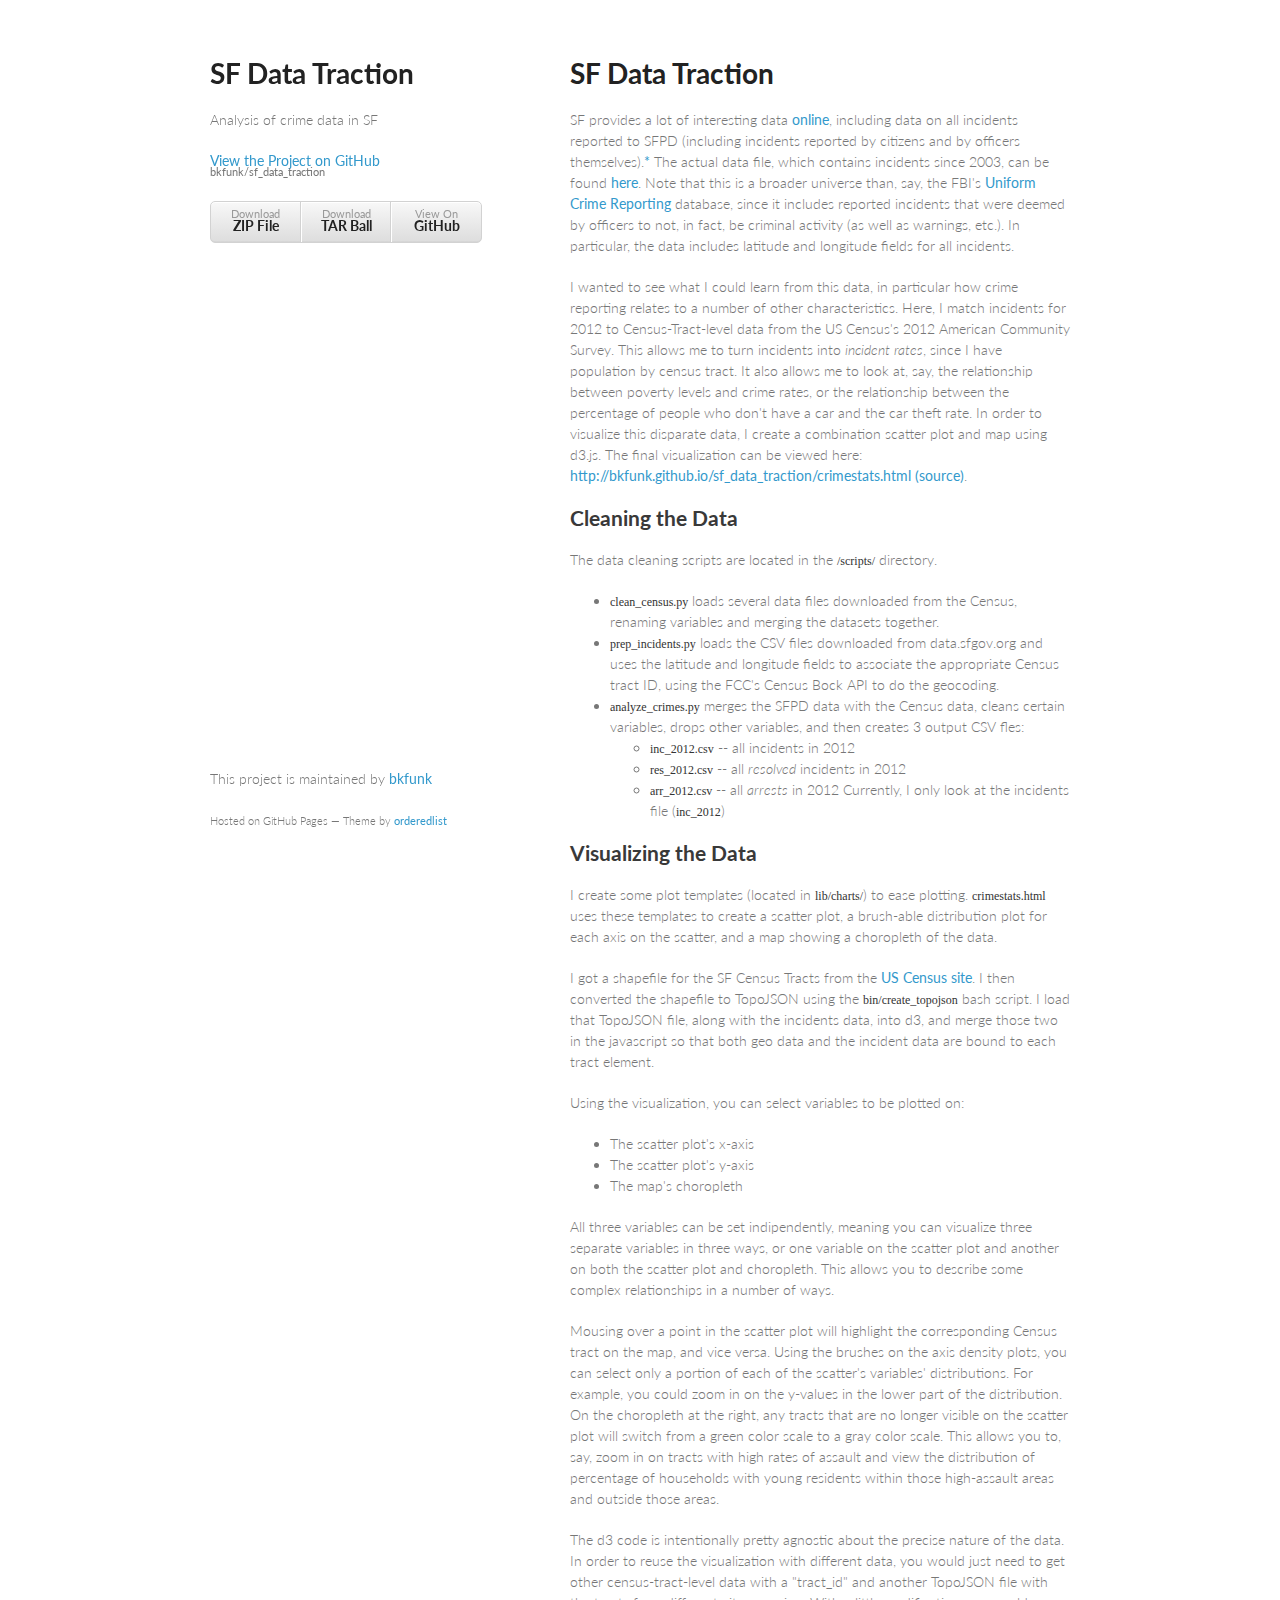
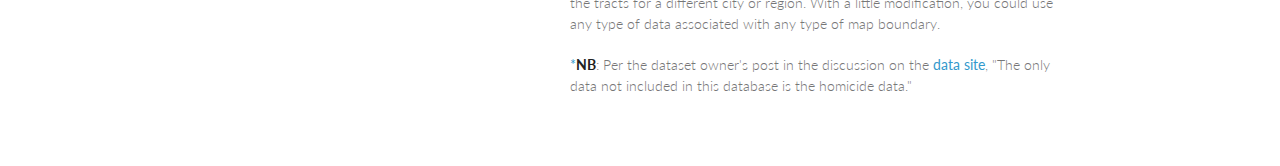
==== index.html @ 77923464 "Create gh-pages branch via GitHub" ====
<!doctype html>
<html>
  <head>
    <meta charset="utf-8">
    <meta http-equiv="X-UA-Compatible" content="chrome=1">
    <title>SF Data Traction by bkfunk</title>

    <link rel="stylesheet" href="stylesheets/styles.css">
    <link rel="stylesheet" href="stylesheets/pygment_trac.css">
    <meta name="viewport" content="width=device-width, initial-scale=1, user-scalable=no">
    <!--[if lt IE 9]>
    <script src="//html5shiv.googlecode.com/svn/trunk/html5.js"></script>
    <![endif]-->
  </head>
  <body>
    <div class="wrapper">
      <header>
        <h1>SF Data Traction</h1>
        <p>Analysis of crime data in SF</p>

        <p class="view"><a href="https://github.com/bkfunk/sf_data_traction">View the Project on GitHub <small>bkfunk/sf_data_traction</small></a></p>


        <ul>
          <li><a href="https://github.com/bkfunk/sf_data_traction/zipball/master">Download <strong>ZIP File</strong></a></li>
          <li><a href="https://github.com/bkfunk/sf_data_traction/tarball/master">Download <strong>TAR Ball</strong></a></li>
          <li><a href="https://github.com/bkfunk/sf_data_traction">View On <strong>GitHub</strong></a></li>
        </ul>
      </header>
      <section>
        <h1>
<a name="sf-data-traction" class="anchor" href="#sf-data-traction"><span class="octicon octicon-link"></span></a>SF Data Traction</h1>

<p>SF provides a lot of interesting data <a href="https://data.sfgov.org/">online</a>, including data on all incidents reported to SFPD (including incidents reported by citizens and by officers themselves).<a href="#note1">*</a> The actual data file, which contains incidents since 2003, can be found <a href="http://apps.sfgov.org/datafiles/view.php?file=Police/sfpd_incident_all_csv.zip">here</a>. Note that this is a broader universe than, say, the FBI's <a href="http://www.fbi.gov/about-us/cjis/ucr/ucr">Uniform Crime Reporting</a> database, since it includes reported incidents that were deemed by officers to not, in fact, be criminal activity (as well as warnings, etc.). In particular, the data includes latitude and longitude fields for all incidents.</p>

<p>I wanted to see what I could learn from this data, in particular how crime reporting relates to a number of other characteristics. Here, I match incidents for 2012 to Census-Tract-level data from the US Census's 2012 American Community Survey. This allows me to turn incidents into <em>incident rates</em>, since I have population by census tract. It also allows me to look at, say, the relationship between poverty levels and crime rates, or the relationship between the percentage of people who don't have a car and the car theft rate. In order to visualize this disparate data, I create a combination scatter plot and map using d3.js. The final visualization can be viewed here: <a href="http://bkfunk.github.io/sf_data_traction/crimestats.html">http://bkfunk.github.io/sf_data_traction/crimestats.html</a> <a href="https://github.com/bkfunk/sf_data_traction/blob/master/crimestats.html">(source)</a>.</p>

<h2>
<a name="cleaning-the-data" class="anchor" href="#cleaning-the-data"><span class="octicon octicon-link"></span></a>Cleaning the Data</h2>

<p>The data cleaning scripts are located in the <a href="https://github.com/bkfunk/sf_data_traction/tree/master/scripts"><code>/scripts/</code></a> directory.</p>

<ul>
<li>
<code>clean_census.py</code> loads several data files downloaded from the Census, renaming variables and merging the datasets together.</li>
<li>
<code>prep_incidents.py</code> loads the CSV files downloaded from data.sfgov.org and uses the latitude and longitude fields to associate the appropriate Census tract ID, using the FCC's Census Bock API to do the geocoding.</li>
<li>
<code>analyze_crimes.py</code> merges the SFPD data with the Census data, cleans certain variables, drops other variables, and then creates 3 output CSV fles:

<ul>
<li>
<code>inc_2012.csv</code> -- all incidents in 2012</li>
<li>
<code>res_2012.csv</code> -- all <em>resolved</em> incidents in 2012</li>
<li>
<code>arr_2012.csv</code> -- all <em>arrests</em> in 2012
Currently, I only look at the incidents file (<code>inc_2012</code>)</li>
</ul>
</li>
</ul><h2>
<a name="visualizing-the-data" class="anchor" href="#visualizing-the-data"><span class="octicon octicon-link"></span></a>Visualizing the Data</h2>

<p>I create some plot templates (located in <a href="https://github.com/bkfunk/sf_data_traction/tree/master/lib/charts"><code>lib/charts/</code></a>) to ease plotting. <code>crimestats.html</code> uses these templates to create a scatter plot, a brush-able distribution plot for each axis on the scatter, and a map showing a choropleth of the data.</p>

<p>I got a shapefile for the SF Census Tracts from the <a href="http://www2.census.gov/geo/tiger/GENZ2010/gz_2010_06_140_00_500k.zip">US Census site</a>. I then converted the shapefile to TopoJSON using the <code>bin/create_topojson</code> bash script. I load that TopoJSON file, along with the incidents data, into d3, and merge those two in the javascript so that both geo data and the incident data are bound to each tract element.</p>

<p>Using the visualization, you can select variables to be plotted on:</p>

<ul>
<li>The scatter plot's x-axis</li>
<li>The scatter plot's y-axis</li>
<li>The map's choropleth</li>
</ul><p>All three variables can be set indipendently, meaning you can visualize three separate variables in three ways, or one variable on the scatter plot and another on both the scatter plot and choropleth. This allows you to describe some complex relationships in a number of ways.</p>

<p>Mousing over a point in the scatter plot will highlight the corresponding Census tract on the map, and vice versa. Using the brushes on the axis density plots, you can select only a portion of each of the scatter's variables' distributions. For example, you could zoom in on the y-values in the lower part of the distribution. On the choropleth at the right, any tracts that are no longer visible on the scatter plot will switch from a green color scale to a gray color scale. This allows you to, say, zoom in on tracts with high rates of assault and view the distribution of percentage of households with young residents within those high-assault areas and outside those areas.</p>

<p>The d3 code is intentionally pretty agnostic about the precise nature of the data. In order to reuse the visualization with different data, you would just need to get other census-tract-level data with a "tract_id" and another TopoJSON file with the tracts for a different city or region. With a little modification, you could use any type of data associated with any type of map boundary.</p>

<p><a>*</a><strong>NB</strong>: Per the dataset owner's post in the discussion on the <a href="https://data.sfgov.org/Public-Safety/SFPD-Reported-Incidents-2003-to-Present/dyj4-n68b">data site</a>, "The only data not included in this database is the homicide data."</p>
      </section>
      <footer>
        <p>This project is maintained by <a href="https://github.com/bkfunk">bkfunk</a></p>
        <p><small>Hosted on GitHub Pages &mdash; Theme by <a href="https://github.com/orderedlist">orderedlist</a></small></p>
      </footer>
    </div>
    <script src="javascripts/scale.fix.js"></script>
    
  </body>
</html>
---- stylesheets/styles.css ----
@import url(https://fonts.googleapis.com/css?family=Lato:300italic,700italic,300,700);

body {
  padding:50px;
  font:14px/1.5 Lato, "Helvetica Neue", Helvetica, Arial, sans-serif;
  color:#777;
  font-weight:300;
}

h1, h2, h3, h4, h5, h6 {
  color:#222;
  margin:0 0 20px;
}

p, ul, ol, table, pre, dl {
  margin:0 0 20px;
}

h1, h2, h3 {
  line-height:1.1;
}

h1 {
  font-size:28px;
}

h2 {
  color:#393939;
}

h3, h4, h5, h6 {
  color:#494949;
}

a {
  color:#39c;
  font-weight:400;
  text-decoration:none;
}

a small {
  font-size:11px;
  color:#777;
  margin-top:-0.6em;
  display:block;
}

.wrapper {
  width:860px;
  margin:0 auto;
}

blockquote {
  border-left:1px solid #e5e5e5;
  margin:0;
  padding:0 0 0 20px;
  font-style:italic;
}

code, pre {
  font-family:Monaco, Bitstream Vera Sans Mono, Lucida Console, Terminal;
  color:#333;
  font-size:12px;
}

pre {
  padding:8px 15px;
  background: #f8f8f8;  
  border-radius:5px;
  border:1px solid #e5e5e5;
  overflow-x: auto;
}

table {
  width:100%;
  border-collapse:collapse;
}

th, td {
  text-align:left;
  padding:5px 10px;
  border-bottom:1px solid #e5e5e5;
}

dt {
  color:#444;
  font-weight:700;
}

th {
  color:#444;
}

img {
  max-width:100%;
}

header {
  width:270px;
  float:left;
  position:fixed;
}

header ul {
  list-style:none;
  height:40px;
  
  padding:0;
  
  background: #eee;
  background: -moz-linear-gradient(top, #f8f8f8 0%, #dddddd 100%);
  background: -webkit-gradient(linear, left top, left bottom, color-stop(0%,#f8f8f8), color-stop(100%,#dddddd));
  background: -webkit-linear-gradient(top, #f8f8f8 0%,#dddddd 100%);
  background: -o-linear-gradient(top, #f8f8f8 0%,#dddddd 100%);
  background: -ms-linear-gradient(top, #f8f8f8 0%,#dddddd 100%);
  background: linear-gradient(top, #f8f8f8 0%,#dddddd 100%);
  
  border-radius:5px;
  border:1px solid #d2d2d2;
  box-shadow:inset #fff 0 1px 0, inset rgba(0,0,0,0.03) 0 -1px 0;
  width:270px;
}

header li {
  width:89px;
  float:left;
  border-right:1px solid #d2d2d2;
  height:40px;
}

header ul a {
  line-height:1;
  font-size:11px;
  color:#999;
  display:block;
  text-align:center;
  padding-top:6px;
  height:40px;
}

strong {
  color:#222;
  font-weight:700;
}

header ul li + li {
  width:88px;
  border-left:1px solid #fff;
}

header ul li + li + li {
  border-right:none;
  width:89px;
}

header ul a strong {
  font-size:14px;
  display:block;
  color:#222;
}

section {
  width:500px;
  float:right;
  padding-bottom:50px;
}

small {
  font-size:11px;
}

hr {
  border:0;
  background:#e5e5e5;
  height:1px;
  margin:0 0 20px;
}

footer {
  width:270px;
  float:left;
  position:fixed;
  bottom:50px;
}

@media print, screen and (max-width: 960px) {
  
  div.wrapper {
    width:auto;
    margin:0;
  }
  
  header, section, footer {
    float:none;
    position:static;
    width:auto;
  }
  
  header {
    padding-right:320px;
  }
  
  section {
    border:1px solid #e5e5e5;
    border-width:1px 0;
    padding:20px 0;
    margin:0 0 20px;
  }
  
  header a small {
    display:inline;
  }
  
  header ul {
    position:absolute;
    right:50px;
    top:52px;
  }
}

@media print, screen and (max-width: 720px) {
  body {
    word-wrap:break-word;
  }
  
  header {
    padding:0;
  }
  
  header ul, header p.view {
    position:static;
  }
  
  pre, code {
    word-wrap:normal;
  }
}

@media print, screen and (max-width: 480px) {
  body {
    padding:15px;
  }
  
  header ul {
    display:none;
  }
}

@media print {
  body {
    padding:0.4in;
    font-size:12pt;
    color:#444;
  }
}
---- stylesheets/pygment_trac.css ----
.highlight  { background: #ffffff; }
.highlight .c { color: #999988; font-style: italic } /* Comment */
.highlight .err { color: #a61717; background-color: #e3d2d2 } /* Error */
.highlight .k { font-weight: bold } /* Keyword */
.highlight .o { font-weight: bold } /* Operator */
.highlight .cm { color: #999988; font-style: italic } /* Comment.Multiline */
.highlight .cp { color: #999999; font-weight: bold } /* Comment.Preproc */
.highlight .c1 { color: #999988; font-style: italic } /* Comment.Single */
.highlight .cs { color: #999999; font-weight: bold; font-style: italic } /* Comment.Special */
.highlight .gd { color: #000000; background-color: #ffdddd } /* Generic.Deleted */
.highlight .gd .x { color: #000000; background-color: #ffaaaa } /* Generic.Deleted.Specific */
.highlight .ge { font-style: italic } /* Generic.Emph */
.highlight .gr { color: #aa0000 } /* Generic.Error */
.highlight .gh { color: #999999 } /* Generic.Heading */
.highlight .gi { color: #000000; background-color: #ddffdd } /* Generic.Inserted */
.highlight .gi .x { color: #000000; background-color: #aaffaa } /* Generic.Inserted.Specific */
.highlight .go { color: #888888 } /* Generic.Output */
.highlight .gp { color: #555555 } /* Generic.Prompt */
.highlight .gs { font-weight: bold } /* Generic.Strong */
.highlight .gu { color: #800080; font-weight: bold; } /* Generic.Subheading */
.highlight .gt { color: #aa0000 } /* Generic.Traceback */
.highlight .kc { font-weight: bold } /* Keyword.Constant */
.highlight .kd { font-weight: bold } /* Keyword.Declaration */
.highlight .kn { font-weight: bold } /* Keyword.Namespace */
.highlight .kp { font-weight: bold } /* Keyword.Pseudo */
.highlight .kr { font-weight: bold } /* Keyword.Reserved */
.highlight .kt { color: #445588; font-weight: bold } /* Keyword.Type */
.highlight .m { color: #009999 } /* Literal.Number */
.highlight .s { color: #d14 } /* Literal.String */
.highlight .na { color: #008080 } /* Name.Attribute */
.highlight .nb { color: #0086B3 } /* Name.Builtin */
.highlight .nc { color: #445588; font-weight: bold } /* Name.Class */
.highlight .no { color: #008080 } /* Name.Constant */
.highlight .ni { color: #800080 } /* Name.Entity */
.highlight .ne { color: #990000; font-weight: bold } /* Name.Exception */
.highlight .nf { color: #990000; font-weight: bold } /* Name.Function */
.highlight .nn { color: #555555 } /* Name.Namespace */
.highlight .nt { color: #000080 } /* Name.Tag */
.highlight .nv { color: #008080 } /* Name.Variable */
.highlight .ow { font-weight: bold } /* Operator.Word */
.highlight .w { color: #bbbbbb } /* Text.Whitespace */
.highlight .mf { color: #009999 } /* Literal.Number.Float */
.highlight .mh { color: #009999 } /* Literal.Number.Hex */
.highlight .mi { color: #009999 } /* Literal.Number.Integer */
.highlight .mo { color: #009999 } /* Literal.Number.Oct */
.highlight .sb { color: #d14 } /* Literal.String.Backtick */
.highlight .sc { color: #d14 } /* Literal.String.Char */
.highlight .sd { color: #d14 } /* Literal.String.Doc */
.highlight .s2 { color: #d14 } /* Literal.String.Double */
.highlight .se { color: #d14 } /* Literal.String.Escape */
.highlight .sh { color: #d14 } /* Literal.String.Heredoc */
.highlight .si { color: #d14 } /* Literal.String.Interpol */
.highlight .sx { color: #d14 } /* Literal.String.Other */
.highlight .sr { color: #009926 } /* Literal.String.Regex */
.highlight .s1 { color: #d14 } /* Literal.String.Single */
.highlight .ss { color: #990073 } /* Literal.String.Symbol */
.highlight .bp { color: #999999 } /* Name.Builtin.Pseudo */
.highlight .vc { color: #008080 } /* Name.Variable.Class */
.highlight .vg { color: #008080 } /* Name.Variable.Global */
.highlight .vi { color: #008080 } /* Name.Variable.Instance */
.highlight .il { color: #009999 } /* Literal.Number.Integer.Long */

.type-csharp .highlight .k { color: #0000FF }
.type-csharp .highlight .kt { color: #0000FF }
.type-csharp .highlight .nf { color: #000000; font-weight: normal }
.type-csharp .highlight .nc { color: #2B91AF }
.type-csharp .highlight .nn { color: #000000 }
.type-csharp .highlight .s { color: #A31515 }
.type-csharp .highlight .sc { color: #A31515 }
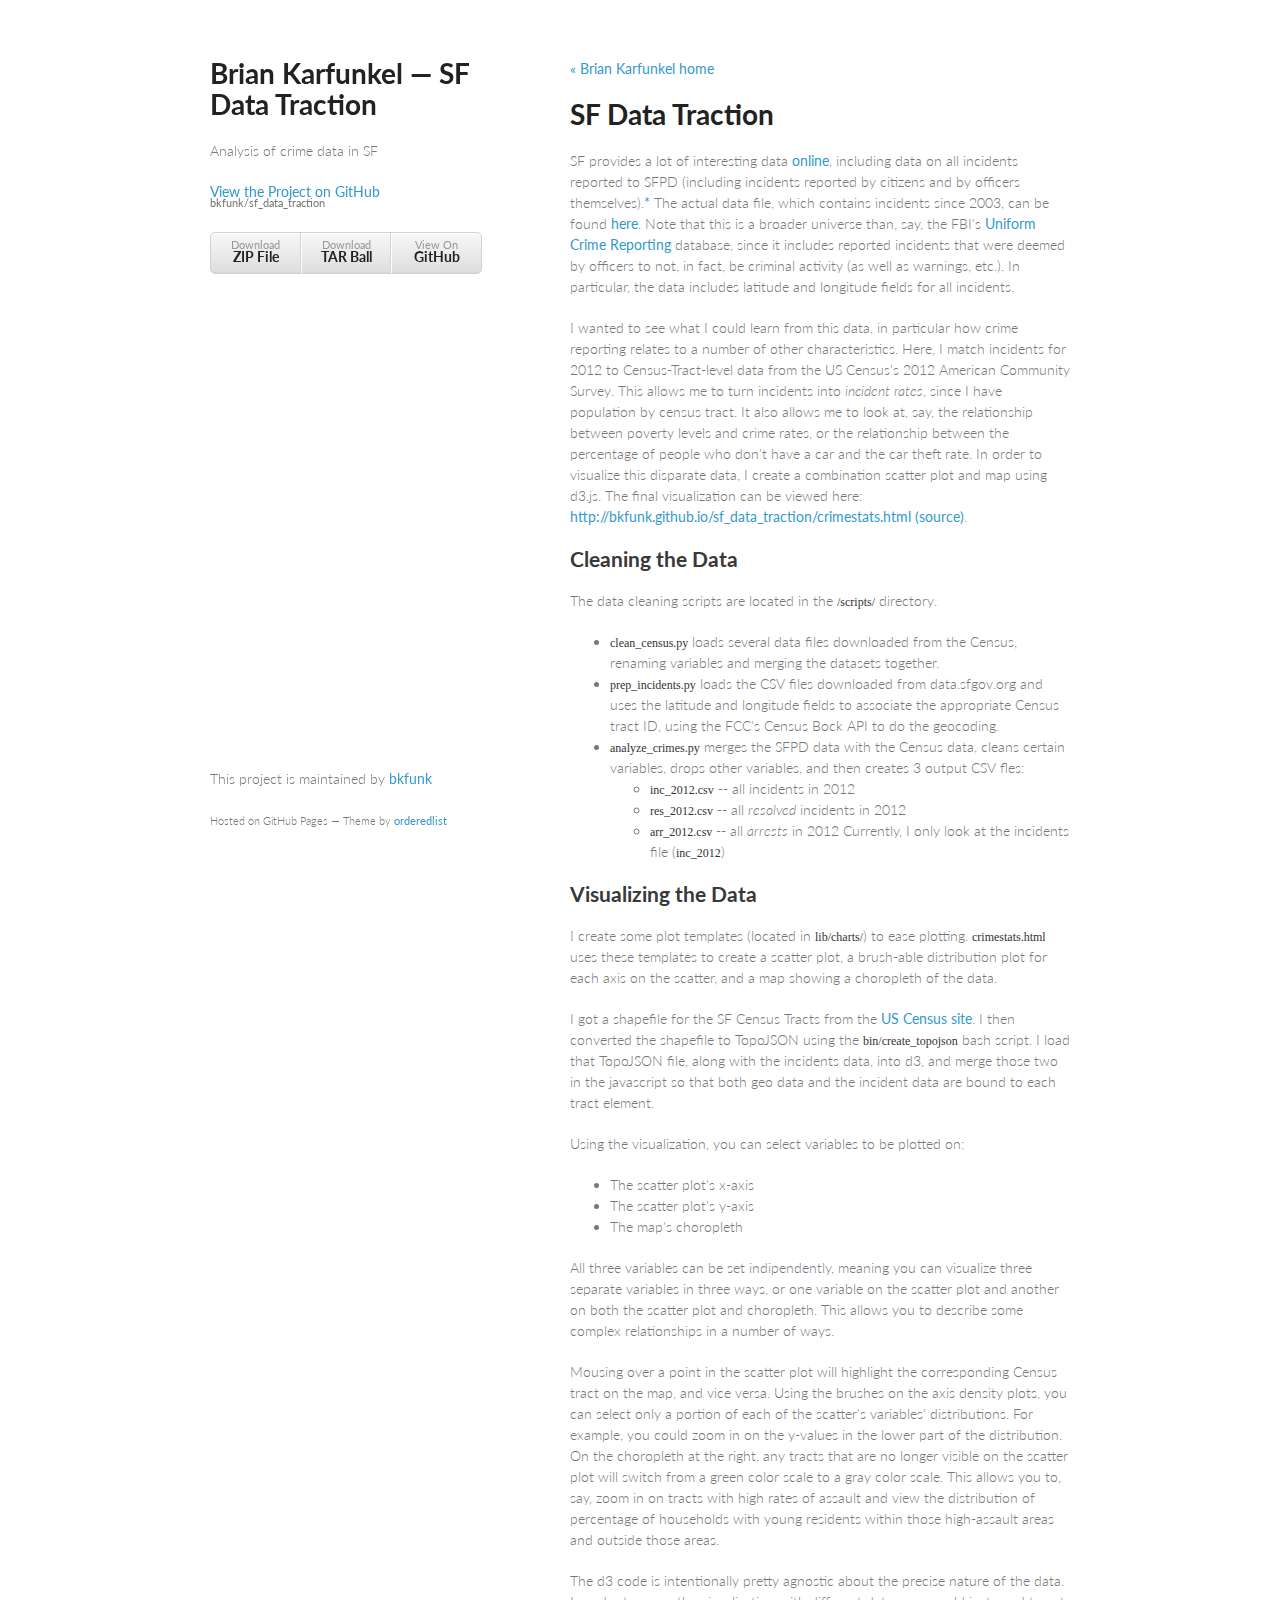
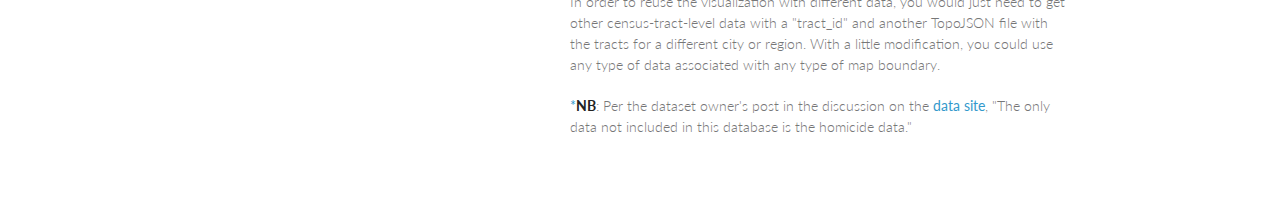
==== commit ab5fe0f6: "Create gh-pages branch via GitHub" ====
--- a/index.html
+++ b/index.html
@@ -3,7 +3,7 @@
   <head>
     <meta charset="utf-8">
     <meta http-equiv="X-UA-Compatible" content="chrome=1">
-    <title>SF Data Traction by bkfunk</title>
+    <title>Brian Karfunkel — SF Data Traction by bkfunk</title>
 
     <link rel="stylesheet" href="stylesheets/styles.css">
     <link rel="stylesheet" href="stylesheets/pygment_trac.css">
@@ -15,7 +15,7 @@
   <body>
     <div class="wrapper">
       <header>
-        <h1>SF Data Traction</h1>
+        <h1>Brian Karfunkel — SF Data Traction</h1>
         <p>Analysis of crime data in SF</p>
 
         <p class="view"><a href="https://github.com/bkfunk/sf_data_traction">View the Project on GitHub <small>bkfunk/sf_data_traction</small></a></p>
@@ -28,7 +28,9 @@
         </ul>
       </header>
       <section>
-        <h1>
+        <p><a href="http://bkfunk.github.io">« Brian Karfunkel home</a></p>
+
+<h1>
 <a name="sf-data-traction" class="anchor" href="#sf-data-traction"><span class="octicon octicon-link"></span></a>SF Data Traction</h1>
 
 <p>SF provides a lot of interesting data <a href="https://data.sfgov.org/">online</a>, including data on all incidents reported to SFPD (including incidents reported by citizens and by officers themselves).<a href="#note1">*</a> The actual data file, which contains incidents since 2003, can be found <a href="http://apps.sfgov.org/datafiles/view.php?file=Police/sfpd_incident_all_csv.zip">here</a>. Note that this is a broader universe than, say, the FBI's <a href="http://www.fbi.gov/about-us/cjis/ucr/ucr">Uniform Crime Reporting</a> database, since it includes reported incidents that were deemed by officers to not, in fact, be criminal activity (as well as warnings, etc.). In particular, the data includes latitude and longitude fields for all incidents.</p>
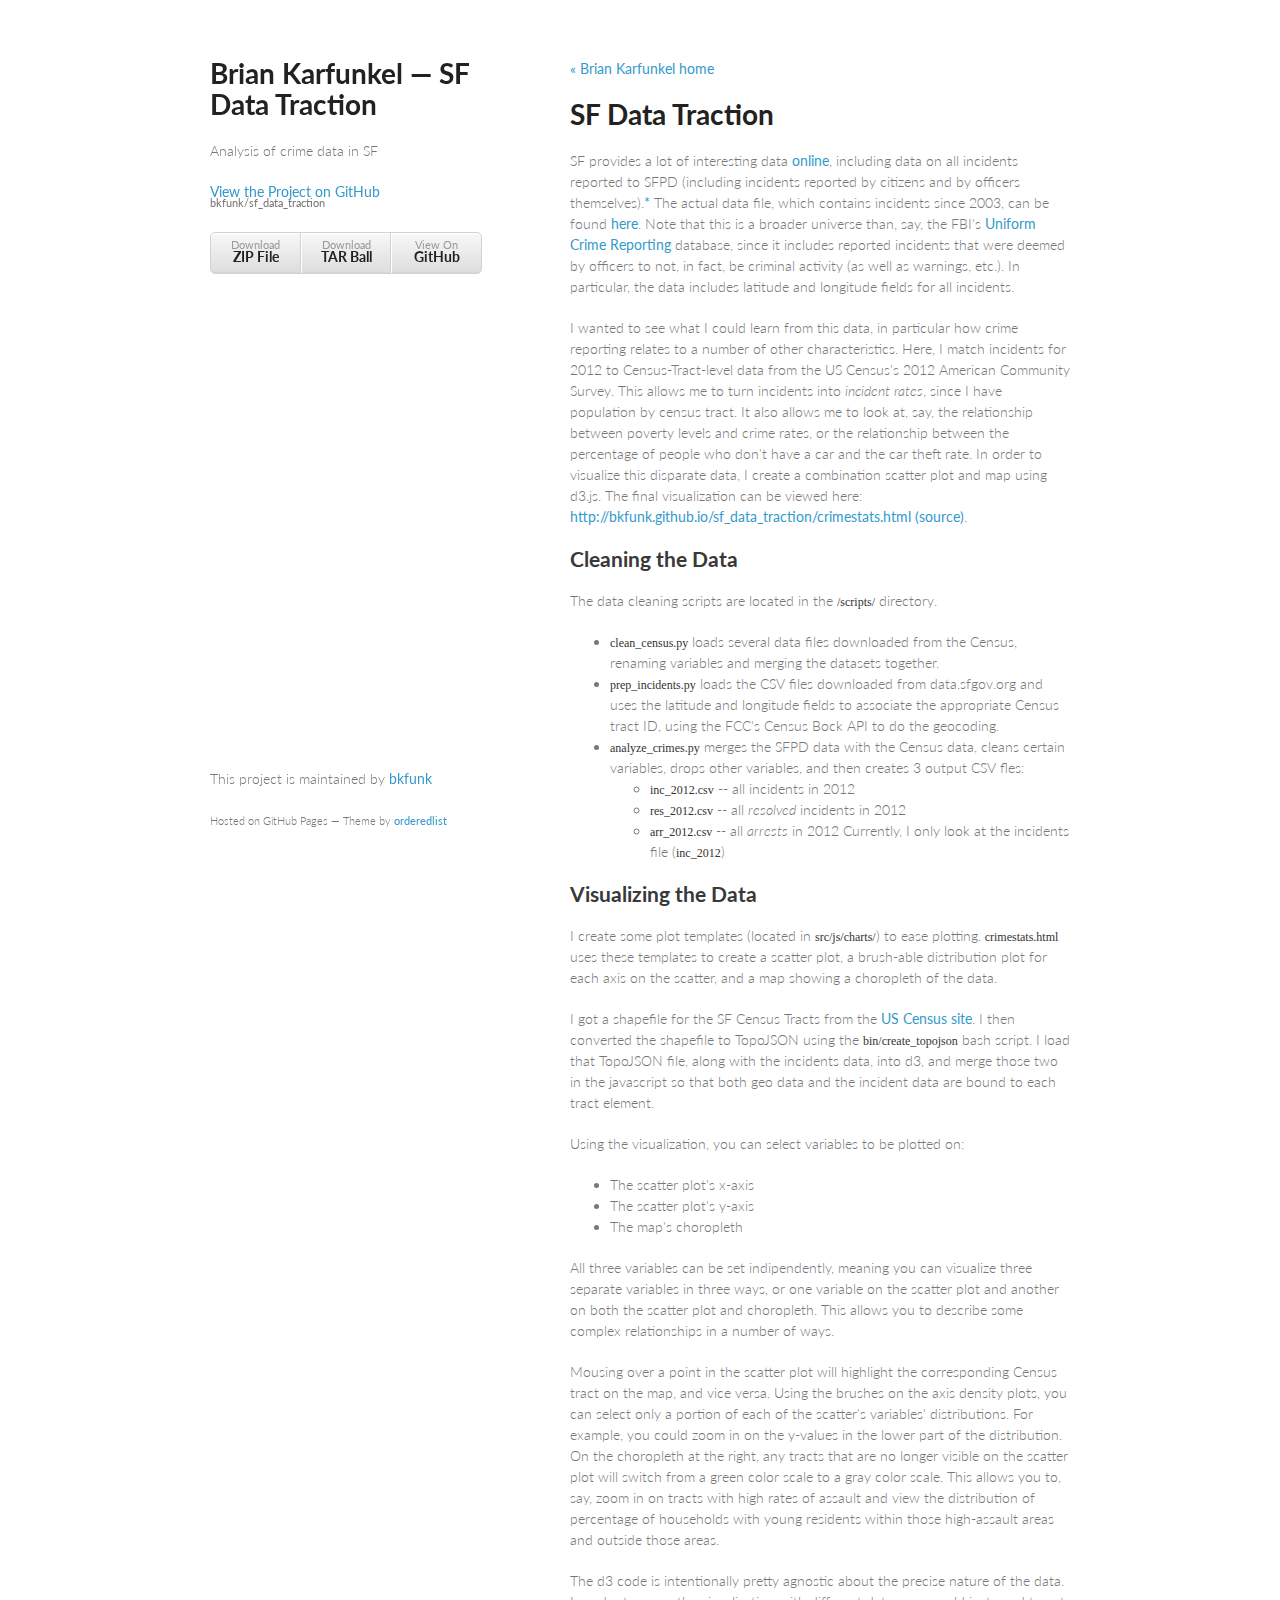
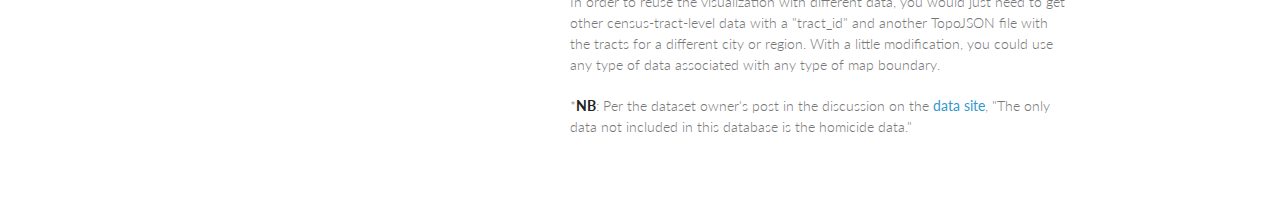
==== commit 57b2eadd: "Create gh-pages branch via GitHub" ====
--- a/index.html
+++ b/index.html
@@ -63,7 +63,7 @@
 </ul><h2>
 <a name="visualizing-the-data" class="anchor" href="#visualizing-the-data"><span class="octicon octicon-link"></span></a>Visualizing the Data</h2>
 
-<p>I create some plot templates (located in <a href="https://github.com/bkfunk/sf_data_traction/tree/master/lib/charts"><code>lib/charts/</code></a>) to ease plotting. <code>crimestats.html</code> uses these templates to create a scatter plot, a brush-able distribution plot for each axis on the scatter, and a map showing a choropleth of the data.</p>
+<p>I create some plot templates (located in <a href="https://github.com/bkfunk/sf_data_traction/tree/master/src/js/charts"><code>src/js/charts/</code></a>) to ease plotting. <code>crimestats.html</code> uses these templates to create a scatter plot, a brush-able distribution plot for each axis on the scatter, and a map showing a choropleth of the data.</p>
 
 <p>I got a shapefile for the SF Census Tracts from the <a href="http://www2.census.gov/geo/tiger/GENZ2010/gz_2010_06_140_00_500k.zip">US Census site</a>. I then converted the shapefile to TopoJSON using the <code>bin/create_topojson</code> bash script. I load that TopoJSON file, along with the incidents data, into d3, and merge those two in the javascript so that both geo data and the incident data are bound to each tract element.</p>
 
@@ -79,7 +79,7 @@
 
 <p>The d3 code is intentionally pretty agnostic about the precise nature of the data. In order to reuse the visualization with different data, you would just need to get other census-tract-level data with a "tract_id" and another TopoJSON file with the tracts for a different city or region. With a little modification, you could use any type of data associated with any type of map boundary.</p>
 
-<p><a>*</a><strong>NB</strong>: Per the dataset owner's post in the discussion on the <a href="https://data.sfgov.org/Public-Safety/SFPD-Reported-Incidents-2003-to-Present/dyj4-n68b">data site</a>, "The only data not included in this database is the homicide data."</p>
+<p>*<strong>NB</strong>: Per the dataset owner's post in the discussion on the <a href="https://data.sfgov.org/Public-Safety/SFPD-Reported-Incidents-2003-to-Present/dyj4-n68b">data site</a>, "The only data not included in this database is the homicide data."</p>
       </section>
       <footer>
         <p>This project is maintained by <a href="https://github.com/bkfunk">bkfunk</a></p>
